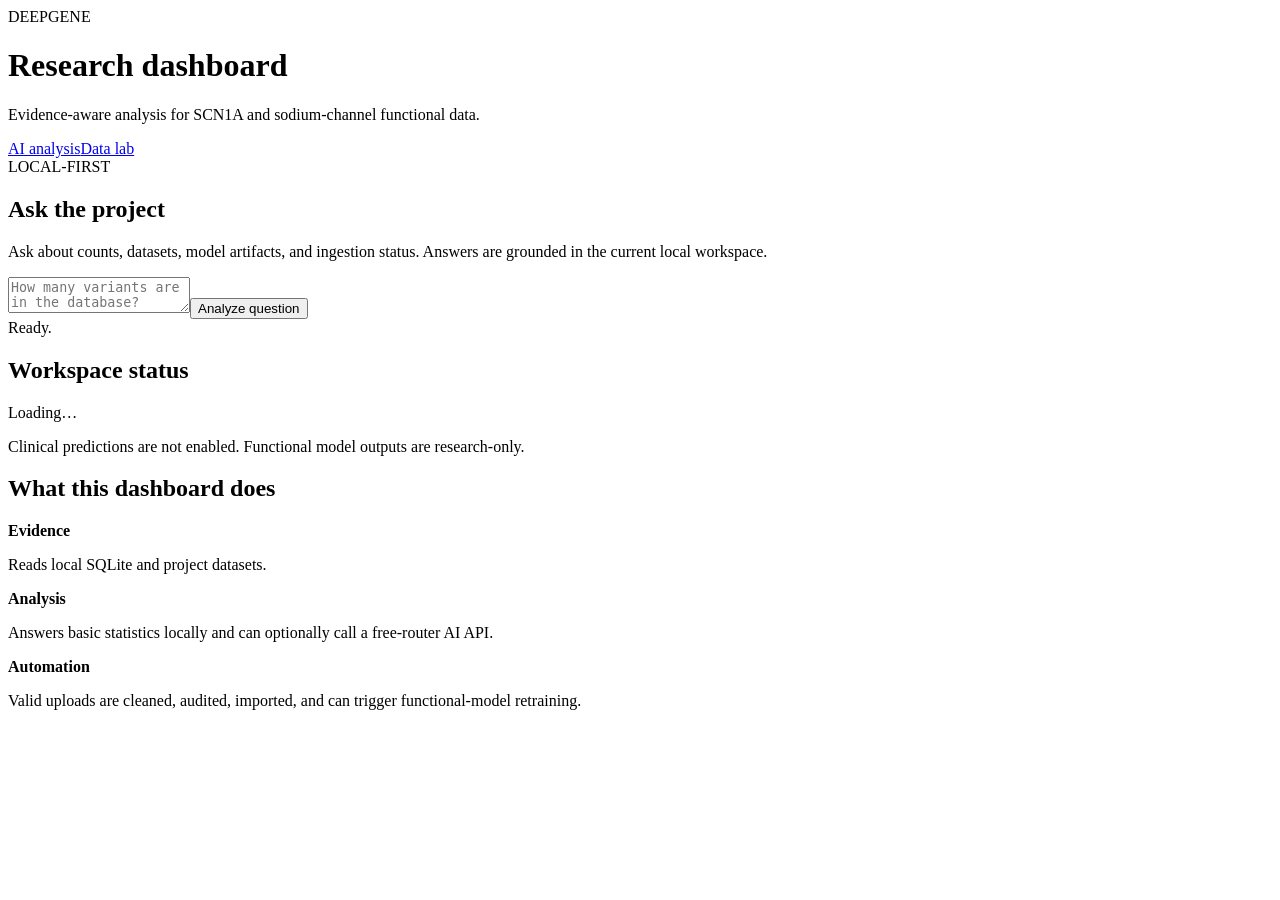
==== app/static/index.html @ d3c5e2a1 "Add DeepGene Gen2 pipeline and local dashboard" ====
<!doctype html>
<html lang="en"><head><meta charset="utf-8"><meta name="viewport" content="width=device-width,initial-scale=1"><title>DeepGene Research Dashboard</title><link rel="stylesheet" href="/style.css"></head>
<body><header><div><span class="eyebrow">DEEPGENE</span><h1>Research dashboard</h1><p>Evidence-aware analysis for SCN1A and sodium-channel functional data.</p></div><nav><a class="active" href="/">AI analysis</a><a href="/upload.html">Data lab</a></nav></header>
<main><section class="grid"><div class="card hero"><span class="pill">LOCAL-FIRST</span><h2>Ask the project</h2><p>Ask about counts, datasets, model artifacts, and ingestion status. Answers are grounded in the current local workspace.</p><form id="askForm"><textarea id="question" placeholder="How many variants are in the database?"></textarea><button>Analyze question</button></form><div id="answer" class="answer muted">Ready.</div></div><div class="card"><h2>Workspace status</h2><div id="summary" class="stats">Loading…</div><p class="notice">Clinical predictions are not enabled. Functional model outputs are research-only.</p></div></section><section class="card"><h2>What this dashboard does</h2><div class="three"><div><b>Evidence</b><p>Reads local SQLite and project datasets.</p></div><div><b>Analysis</b><p>Answers basic statistics locally and can optionally call a free-router AI API.</p></div><div><b>Automation</b><p>Valid uploads are cleaned, audited, imported, and can trigger functional-model retraining.</p></div></div></section></main><script src="/app.js"></script></body></html>
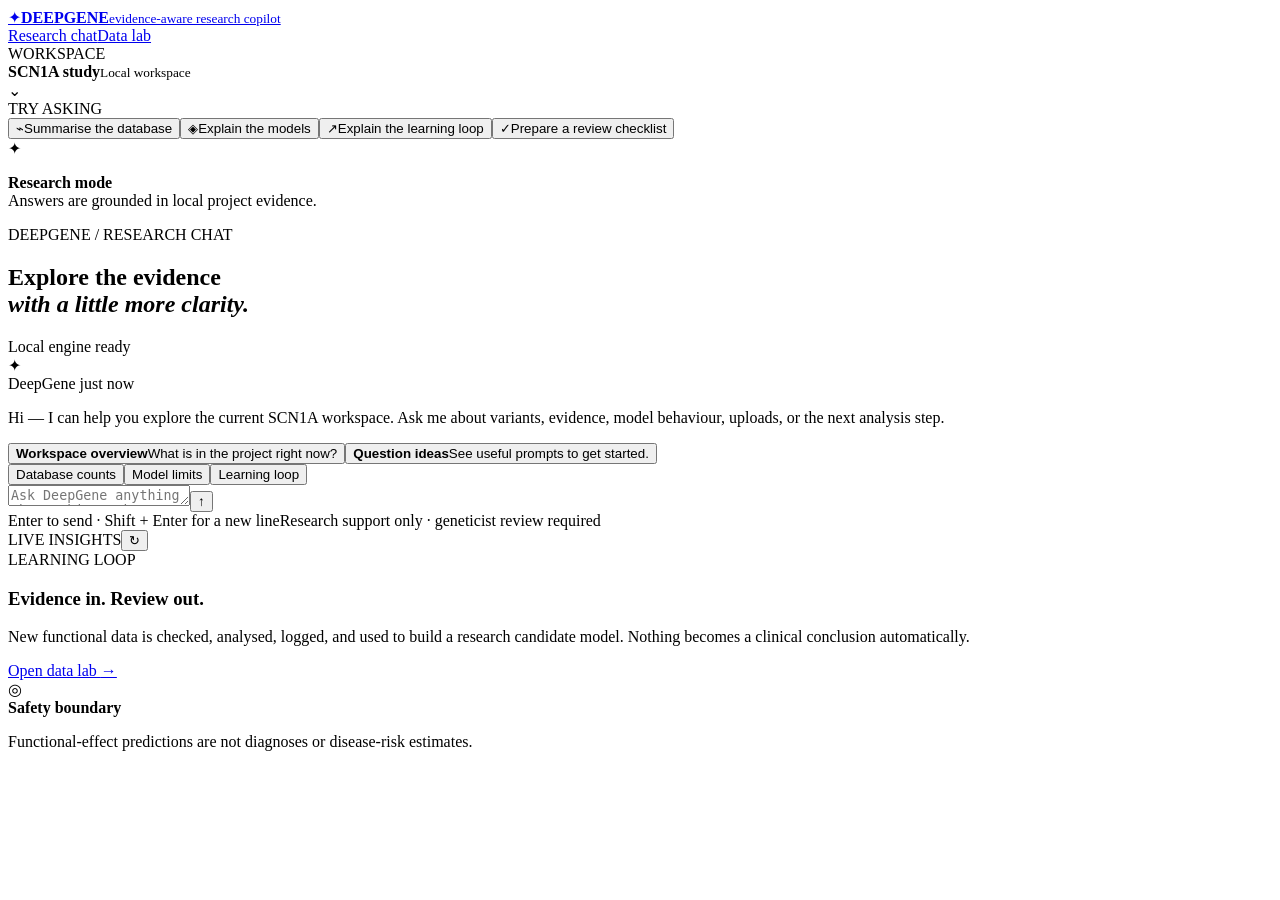
==== commit 48d1333b: "Add SCN1A labeled supplement and research candidate model" ====
--- a/app/static/index.html
+++ b/app/static/index.html
@@ -1,4 +1,6 @@
 <!doctype html>
-<html lang="en"><head><meta charset="utf-8"><meta name="viewport" content="width=device-width,initial-scale=1"><title>DeepGene Research Dashboard</title><link rel="stylesheet" href="/style.css"></head>
-<body><header><div><span class="eyebrow">DEEPGENE</span><h1>Research dashboard</h1><p>Evidence-aware analysis for SCN1A and sodium-channel functional data.</p></div><nav><a class="active" href="/">AI analysis</a><a href="/upload.html">Data lab</a></nav></header>
-<main><section class="grid"><div class="card hero"><span class="pill">LOCAL-FIRST</span><h2>Ask the project</h2><p>Ask about counts, datasets, model artifacts, and ingestion status. Answers are grounded in the current local workspace.</p><form id="askForm"><textarea id="question" placeholder="How many variants are in the database?"></textarea><button>Analyze question</button></form><div id="answer" class="answer muted">Ready.</div></div><div class="card"><h2>Workspace status</h2><div id="summary" class="stats">Loading…</div><p class="notice">Clinical predictions are not enabled. Functional model outputs are research-only.</p></div></section><section class="card"><h2>What this dashboard does</h2><div class="three"><div><b>Evidence</b><p>Reads local SQLite and project datasets.</p></div><div><b>Analysis</b><p>Answers basic statistics locally and can optionally call a free-router AI API.</p></div><div><b>Automation</b><p>Valid uploads are cleaned, audited, imported, and can trigger functional-model retraining.</p></div></div></section></main><script src="/app.js"></script></body></html>
+<html lang="en"><head><meta charset="utf-8"><meta name="viewport" content="width=device-width,initial-scale=1"><title>DeepGene · Research copilot</title><link rel="stylesheet" href="/style.css"></head>
+<body><header class="topbar"><a class="brand" href="/"><span class="brand-mark">✦</span><span><strong>DEEPGENE</strong><small>evidence-aware research copilot</small></span></a><nav><a class="active" href="/">Research chat</a><a href="/upload.html">Data lab <span class="nav-dot"></span></a></nav></header>
+<main class="app-shell"><aside class="rail"><div class="rail-label">WORKSPACE</div><div class="workspace-card"><span class="status-dot"></span><div><b>SCN1A study</b><small>Local workspace</small></div><span class="chevron">⌄</span></div><div class="rail-label guide-label">TRY ASKING</div><button class="prompt-link" data-prompt="How many variants and ClinVar records are in the database?"><span>⌁</span>Summarise the database</button><button class="prompt-link" data-prompt="What model artifacts are available and what are their limitations?"><span>◈</span>Explain the models</button><button class="prompt-link" data-prompt="How does DeepGene learn from a new functional dataset?"><span>↗</span>Explain the learning loop</button><button class="prompt-link" data-prompt="What should I verify before asking a geneticist to review a variant?"><span>✓</span>Prepare a review checklist</button><div class="rail-bottom"><div class="mini-orb">✦</div><p><b>Research mode</b><br><span>Answers are grounded in local project evidence.</span></p></div></aside>
+<section class="chat-panel"><div class="chat-head"><div><span class="eyebrow">DEEPGENE / RESEARCH CHAT</span><h1>Explore the evidence<br><em>with a little more clarity.</em></h1></div><div class="head-status"><span class="status-dot"></span><span id="providerStatus">Local engine ready</span></div></div><div id="chat" class="chat-stream" aria-live="polite"><article class="message assistant"><div class="avatar">✦</div><div class="bubble"><div class="bubble-meta">DeepGene <span>just now</span></div><p>Hi — I can help you explore the current SCN1A workspace. Ask me about variants, evidence, model behaviour, uploads, or the next analysis step.</p><div class="welcome-grid"><button class="welcome-prompt" data-prompt="Give me a concise overview of the current workspace."><b>Workspace overview</b><span>What is in the project right now?</span></button><button class="welcome-prompt" data-prompt="What questions can I ask you about this project?"><b>Question ideas</b><span>See useful prompts to get started.</span></button></div></div></article></div><div class="composer-wrap"><div id="suggestions" class="suggestions"><button data-prompt="How many variants are in the database?">Database counts</button><button data-prompt="What are the limits of the current model?">Model limits</button><button data-prompt="How does the learning loop work?">Learning loop</button></div><form id="askForm" class="composer"><textarea id="question" rows="1" placeholder="Ask DeepGene anything about this workspace…" aria-label="Your question"></textarea><button class="send" aria-label="Send question">↑</button></form><div class="composer-note"><span>Enter to send · Shift + Enter for a new line</span><span>Research support only · geneticist review required</span></div></div></section>
+<aside class="insights"><div class="insight-heading"><span>LIVE INSIGHTS</span><button id="refresh" title="Refresh workspace">↻</button></div><div id="summary" class="metric-stack"><div class="skeleton"></div><div class="skeleton short"></div><div class="skeleton"></div></div><div class="learning-card"><div class="card-kicker"><span class="pulse"></span> LEARNING LOOP</div><h3>Evidence in. Review out.</h3><p>New functional data is checked, analysed, logged, and used to build a research candidate model. Nothing becomes a clinical conclusion automatically.</p><a href="/upload.html">Open data lab <span>→</span></a></div><div class="safety-card"><span>◎</span><div><b>Safety boundary</b><p>Functional-effect predictions are not diagnoses or disease-risk estimates.</p></div></div></aside></main><script src="/app.js"></script></body></html>
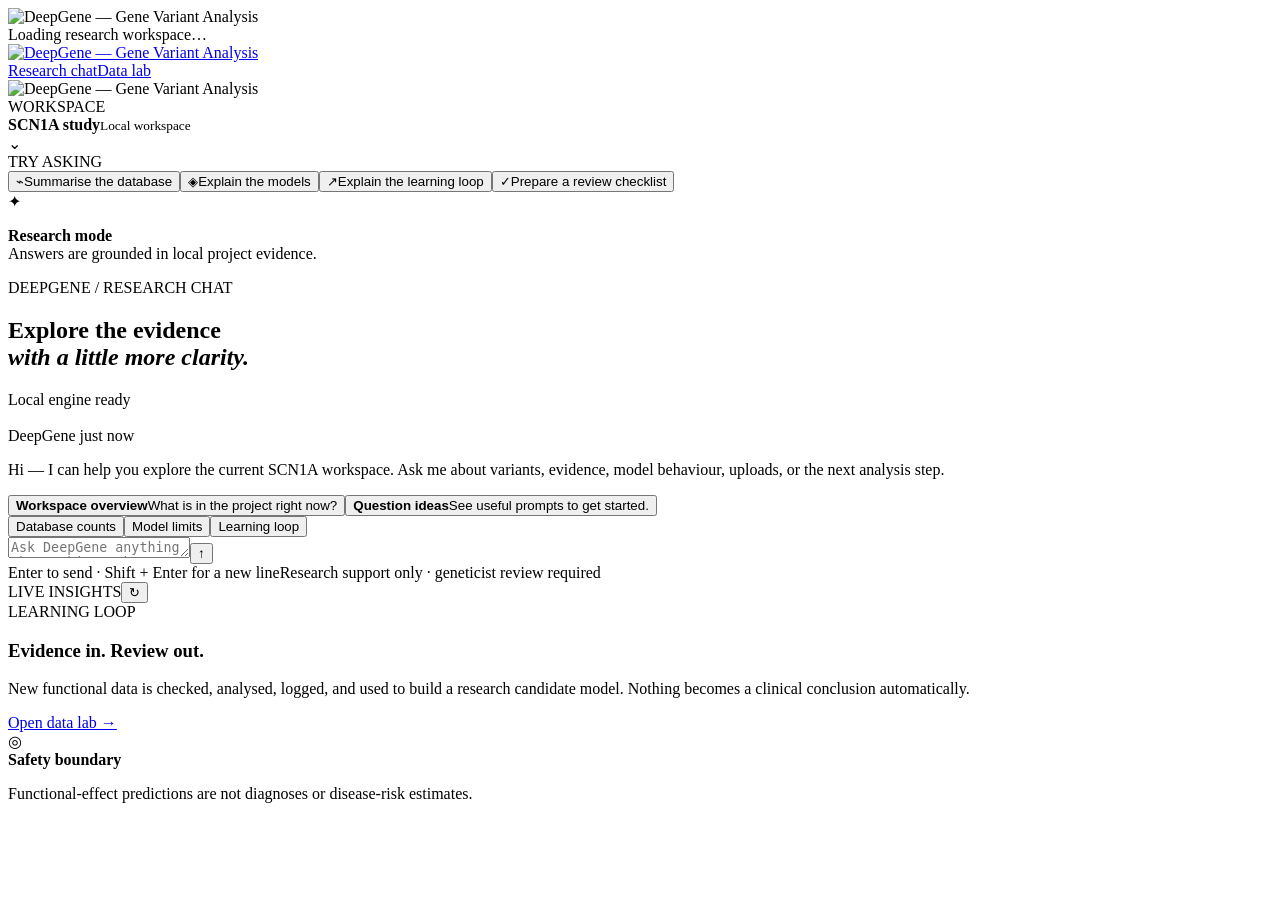
==== commit 65fb9948: "Add files via upload" ====
--- a/app/static/index.html
+++ b/app/static/index.html
@@ -1,6 +1,7 @@
 <!doctype html>
 <html lang="en"><head><meta charset="utf-8"><meta name="viewport" content="width=device-width,initial-scale=1"><title>DeepGene · Research copilot</title><link rel="stylesheet" href="/style.css"></head>
-<body><header class="topbar"><a class="brand" href="/"><span class="brand-mark">✦</span><span><strong>DEEPGENE</strong><small>evidence-aware research copilot</small></span></a><nav><a class="active" href="/">Research chat</a><a href="/upload.html">Data lab <span class="nav-dot"></span></a></nav></header>
-<main class="app-shell"><aside class="rail"><div class="rail-label">WORKSPACE</div><div class="workspace-card"><span class="status-dot"></span><div><b>SCN1A study</b><small>Local workspace</small></div><span class="chevron">⌄</span></div><div class="rail-label guide-label">TRY ASKING</div><button class="prompt-link" data-prompt="How many variants and ClinVar records are in the database?"><span>⌁</span>Summarise the database</button><button class="prompt-link" data-prompt="What model artifacts are available and what are their limitations?"><span>◈</span>Explain the models</button><button class="prompt-link" data-prompt="How does DeepGene learn from a new functional dataset?"><span>↗</span>Explain the learning loop</button><button class="prompt-link" data-prompt="What should I verify before asking a geneticist to review a variant?"><span>✓</span>Prepare a review checklist</button><div class="rail-bottom"><div class="mini-orb">✦</div><p><b>Research mode</b><br><span>Answers are grounded in local project evidence.</span></p></div></aside>
-<section class="chat-panel"><div class="chat-head"><div><span class="eyebrow">DEEPGENE / RESEARCH CHAT</span><h1>Explore the evidence<br><em>with a little more clarity.</em></h1></div><div class="head-status"><span class="status-dot"></span><span id="providerStatus">Local engine ready</span></div></div><div id="chat" class="chat-stream" aria-live="polite"><article class="message assistant"><div class="avatar">✦</div><div class="bubble"><div class="bubble-meta">DeepGene <span>just now</span></div><p>Hi — I can help you explore the current SCN1A workspace. Ask me about variants, evidence, model behaviour, uploads, or the next analysis step.</p><div class="welcome-grid"><button class="welcome-prompt" data-prompt="Give me a concise overview of the current workspace."><b>Workspace overview</b><span>What is in the project right now?</span></button><button class="welcome-prompt" data-prompt="What questions can I ask you about this project?"><b>Question ideas</b><span>See useful prompts to get started.</span></button></div></div></article></div><div class="composer-wrap"><div id="suggestions" class="suggestions"><button data-prompt="How many variants are in the database?">Database counts</button><button data-prompt="What are the limits of the current model?">Model limits</button><button data-prompt="How does the learning loop work?">Learning loop</button></div><form id="askForm" class="composer"><textarea id="question" rows="1" placeholder="Ask DeepGene anything about this workspace…" aria-label="Your question"></textarea><button class="send" aria-label="Send question">↑</button></form><div class="composer-note"><span>Enter to send · Shift + Enter for a new line</span><span>Research support only · geneticist review required</span></div></div></section>
+<body>
+<div id="splash" class="splash-screen" aria-label="Loading DeepGene"><div class="splash-card"><img src="/assets/deepgene-splash.png" alt="DeepGene — Gene Variant Analysis"><div class="splash-loading"><span></span><span></span><span></span></div><div class="splash-label">Loading research workspace…</div></div></div><header class="topbar"><a class="brand" href="/"><img class="brand-logo" src="/assets/deepgene-wordmark.png" alt="DeepGene — Gene Variant Analysis"></a><nav><a class="active" href="/">Research chat</a><a href="/upload.html">Data lab <span class="nav-dot"></span></a></nav></header>
+<main class="app-shell"><aside class="rail"><div class="sidebar-brand"><img src="/assets/deepgene-logo.png" alt="DeepGene — Gene Variant Analysis"></div><div class="rail-label">WORKSPACE</div><div class="workspace-card"><span class="status-dot"></span><div><b>SCN1A study</b><small>Local workspace</small></div><span class="chevron">⌄</span></div><div class="rail-label guide-label">TRY ASKING</div><button class="prompt-link" data-prompt="How many variants and ClinVar records are in the database?"><span>⌁</span>Summarise the database</button><button class="prompt-link" data-prompt="What model artifacts are available and what are their limitations?"><span>◈</span>Explain the models</button><button class="prompt-link" data-prompt="How does DeepGene learn from a new functional dataset?"><span>↗</span>Explain the learning loop</button><button class="prompt-link" data-prompt="What should I verify before asking a geneticist to review a variant?"><span>✓</span>Prepare a review checklist</button><div class="rail-bottom"><div class="mini-orb">✦</div><p><b>Research mode</b><br><span>Answers are grounded in local project evidence.</span></p></div></aside>
+<section class="chat-panel"><div class="chat-head"><div><span class="eyebrow">DEEPGENE / RESEARCH CHAT</span><h1>Explore the evidence<br><em>with a little more clarity.</em></h1></div><div class="head-status"><span class="status-dot"></span><span id="providerStatus">Local engine ready</span></div></div><div id="chat" class="chat-stream" aria-live="polite"><article class="message assistant"><div class="avatar"><img src="/assets/deepgene-mark-256.png" alt=""></div><div class="bubble"><div class="bubble-meta">DeepGene <span>just now</span></div><p>Hi — I can help you explore the current SCN1A workspace. Ask me about variants, evidence, model behaviour, uploads, or the next analysis step.</p><div class="welcome-grid"><button class="welcome-prompt" data-prompt="Give me a concise overview of the current workspace."><b>Workspace overview</b><span>What is in the project right now?</span></button><button class="welcome-prompt" data-prompt="What questions can I ask you about this project?"><b>Question ideas</b><span>See useful prompts to get started.</span></button></div></div></article></div><div class="composer-wrap"><div id="suggestions" class="suggestions"><button data-prompt="How many variants are in the database?">Database counts</button><button data-prompt="What are the limits of the current model?">Model limits</button><button data-prompt="How does the learning loop work?">Learning loop</button></div><form id="askForm" class="composer"><textarea id="question" rows="1" placeholder="Ask DeepGene anything about this workspace…" aria-label="Your question"></textarea><button class="send" aria-label="Send question">↑</button></form><div class="composer-note"><span>Enter to send · Shift + Enter for a new line</span><span>Research support only · geneticist review required</span></div></div></section>
 <aside class="insights"><div class="insight-heading"><span>LIVE INSIGHTS</span><button id="refresh" title="Refresh workspace">↻</button></div><div id="summary" class="metric-stack"><div class="skeleton"></div><div class="skeleton short"></div><div class="skeleton"></div></div><div class="learning-card"><div class="card-kicker"><span class="pulse"></span> LEARNING LOOP</div><h3>Evidence in. Review out.</h3><p>New functional data is checked, analysed, logged, and used to build a research candidate model. Nothing becomes a clinical conclusion automatically.</p><a href="/upload.html">Open data lab <span>→</span></a></div><div class="safety-card"><span>◎</span><div><b>Safety boundary</b><p>Functional-effect predictions are not diagnoses or disease-risk estimates.</p></div></div></aside></main><script src="/app.js"></script></body></html>
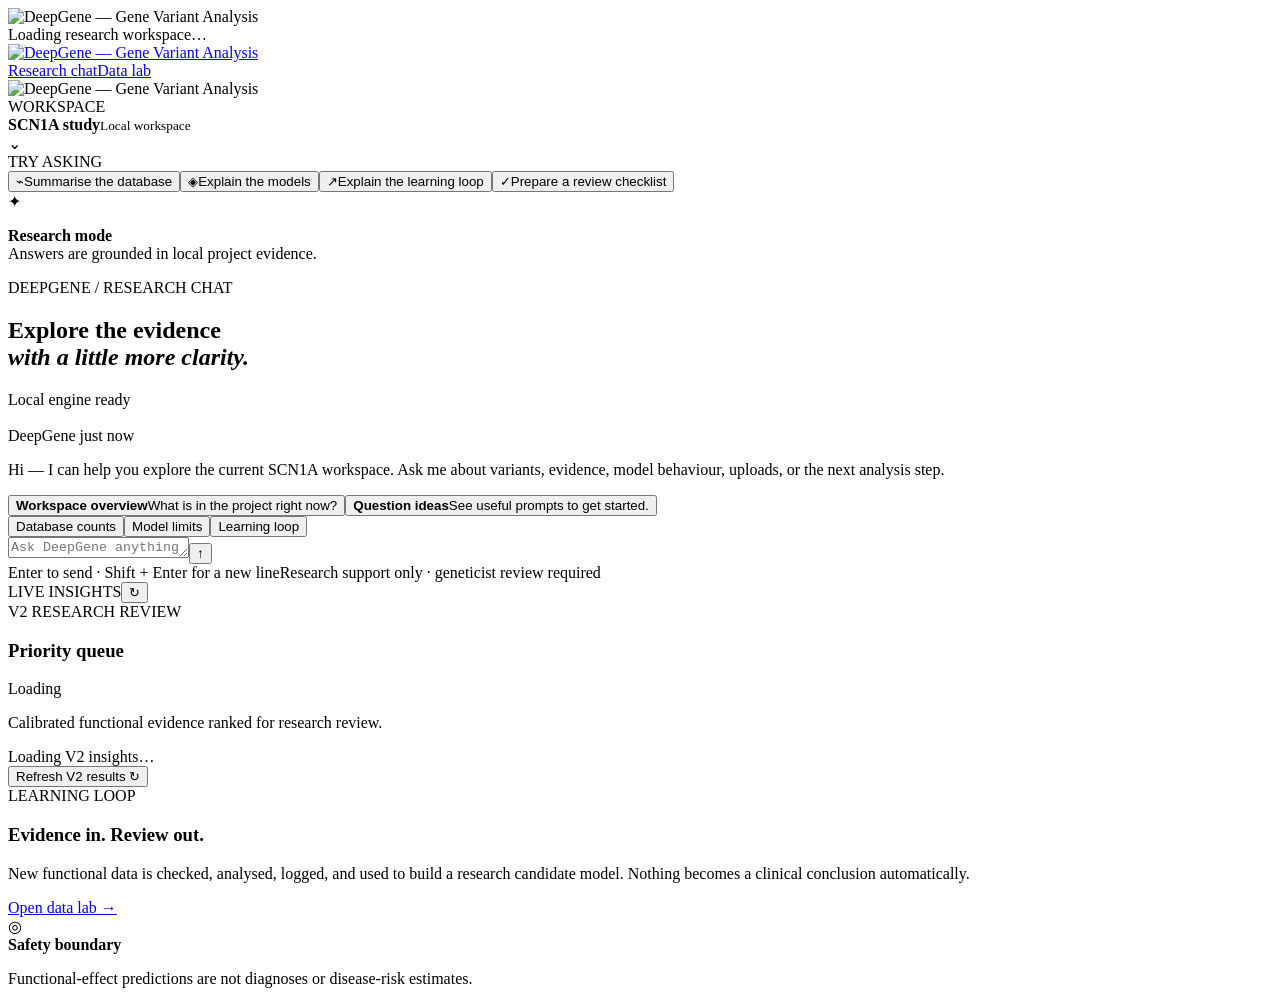
==== commit 49567869: "feat: integrate v2 research insights into dashboard" ====
--- a/app/static/index.html
+++ b/app/static/index.html
@@ -4,4 +4,4 @@
 <div id="splash" class="splash-screen" aria-label="Loading DeepGene"><div class="splash-card"><img src="/assets/deepgene-splash.png" alt="DeepGene — Gene Variant Analysis"><div class="splash-loading"><span></span><span></span><span></span></div><div class="splash-label">Loading research workspace…</div></div></div><header class="topbar"><a class="brand" href="/"><img class="brand-logo" src="/assets/deepgene-wordmark.png" alt="DeepGene — Gene Variant Analysis"></a><nav><a class="active" href="/">Research chat</a><a href="/upload.html">Data lab <span class="nav-dot"></span></a></nav></header>
 <main class="app-shell"><aside class="rail"><div class="sidebar-brand"><img src="/assets/deepgene-logo.png" alt="DeepGene — Gene Variant Analysis"></div><div class="rail-label">WORKSPACE</div><div class="workspace-card"><span class="status-dot"></span><div><b>SCN1A study</b><small>Local workspace</small></div><span class="chevron">⌄</span></div><div class="rail-label guide-label">TRY ASKING</div><button class="prompt-link" data-prompt="How many variants and ClinVar records are in the database?"><span>⌁</span>Summarise the database</button><button class="prompt-link" data-prompt="What model artifacts are available and what are their limitations?"><span>◈</span>Explain the models</button><button class="prompt-link" data-prompt="How does DeepGene learn from a new functional dataset?"><span>↗</span>Explain the learning loop</button><button class="prompt-link" data-prompt="What should I verify before asking a geneticist to review a variant?"><span>✓</span>Prepare a review checklist</button><div class="rail-bottom"><div class="mini-orb">✦</div><p><b>Research mode</b><br><span>Answers are grounded in local project evidence.</span></p></div></aside>
 <section class="chat-panel"><div class="chat-head"><div><span class="eyebrow">DEEPGENE / RESEARCH CHAT</span><h1>Explore the evidence<br><em>with a little more clarity.</em></h1></div><div class="head-status"><span class="status-dot"></span><span id="providerStatus">Local engine ready</span></div></div><div id="chat" class="chat-stream" aria-live="polite"><article class="message assistant"><div class="avatar"><img src="/assets/deepgene-mark-256.png" alt=""></div><div class="bubble"><div class="bubble-meta">DeepGene <span>just now</span></div><p>Hi — I can help you explore the current SCN1A workspace. Ask me about variants, evidence, model behaviour, uploads, or the next analysis step.</p><div class="welcome-grid"><button class="welcome-prompt" data-prompt="Give me a concise overview of the current workspace."><b>Workspace overview</b><span>What is in the project right now?</span></button><button class="welcome-prompt" data-prompt="What questions can I ask you about this project?"><b>Question ideas</b><span>See useful prompts to get started.</span></button></div></div></article></div><div class="composer-wrap"><div id="suggestions" class="suggestions"><button data-prompt="How many variants are in the database?">Database counts</button><button data-prompt="What are the limits of the current model?">Model limits</button><button data-prompt="How does the learning loop work?">Learning loop</button></div><form id="askForm" class="composer"><textarea id="question" rows="1" placeholder="Ask DeepGene anything about this workspace…" aria-label="Your question"></textarea><button class="send" aria-label="Send question">↑</button></form><div class="composer-note"><span>Enter to send · Shift + Enter for a new line</span><span>Research support only · geneticist review required</span></div></div></section>
-<aside class="insights"><div class="insight-heading"><span>LIVE INSIGHTS</span><button id="refresh" title="Refresh workspace">↻</button></div><div id="summary" class="metric-stack"><div class="skeleton"></div><div class="skeleton short"></div><div class="skeleton"></div></div><div class="learning-card"><div class="card-kicker"><span class="pulse"></span> LEARNING LOOP</div><h3>Evidence in. Review out.</h3><p>New functional data is checked, analysed, logged, and used to build a research candidate model. Nothing becomes a clinical conclusion automatically.</p><a href="/upload.html">Open data lab <span>→</span></a></div><div class="safety-card"><span>◎</span><div><b>Safety boundary</b><p>Functional-effect predictions are not diagnoses or disease-risk estimates.</p></div></div></aside></main><script src="/app.js"></script></body></html>
+<aside class="insights"><div class="insight-heading"><span>LIVE INSIGHTS</span><button id="refresh" title="Refresh workspace">↻</button></div><div id="summary" class="metric-stack"><div class="skeleton"></div><div class="skeleton short"></div><div class="skeleton"></div></div><section class="v2-card" aria-labelledby="v2Title"><div class="v2-card-head"><div><span class="card-kicker">V2 RESEARCH REVIEW</span><h3 id="v2Title">Priority queue</h3></div><span id="v2Status" class="v2-badge">Loading</span></div><p class="v2-note">Calibrated functional evidence ranked for research review.</p><div id="v2Priorities" class="priority-list"><div class="priority-empty">Loading V2 insights…</div></div><button id="v2Refresh" class="v2-link">Refresh V2 results <span>↻</span></button></section><div class="learning-card"><div class="card-kicker"><span class="pulse"></span> LEARNING LOOP</div><h3>Evidence in. Review out.</h3><p>New functional data is checked, analysed, logged, and used to build a research candidate model. Nothing becomes a clinical conclusion automatically.</p><a href="/upload.html">Open data lab <span>→</span></a></div><div class="safety-card"><span>◎</span><div><b>Safety boundary</b><p>Functional-effect predictions are not diagnoses or disease-risk estimates.</p></div></div></aside></main><script src="/app.js"></script></body></html>
